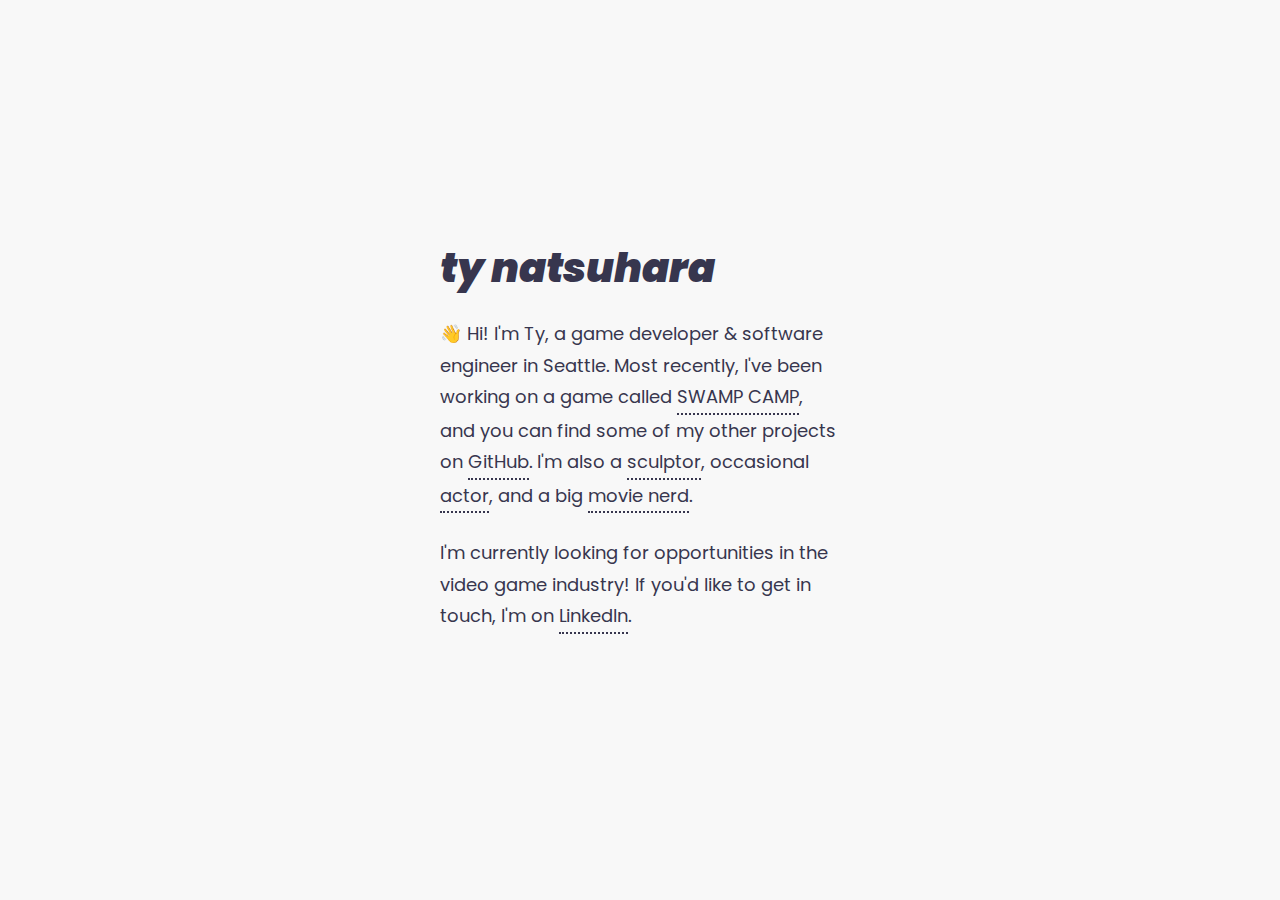
==== index.html @ 712ce53b "🥚" ====
<!DOCTYPE html>
<html>
  <head>
    <meta charset="utf-8">
    <title>tyler natsuhara</title>
    <link rel="shortcut icon" type="image/ico" href="images/favicon.ico"/>
    <meta name="viewport" content="width=device-width, initial-scale=1.0">
    <meta name="description" content="game dev, acting, cool guy"/>
    <meta name="keywords" content="tyler natsuhara, ty natsuhara, tyler bonnell, tyler, ty, natsuhara, bonnell, software engineer, game dev, game development, game developer, swamp camp, video game, acting, actor"/>
    <link rel="stylesheet" href="style.css">
    <link href="https://fonts.googleapis.com/css?family=Poppins:400,400i,600,900i&display=block" rel="stylesheet">
    <script>
      const showActingStuff = () => {
        document.getElementById("acting").classList = "open";
      }
    </script>
  </head>
  <body>
    <div id="container">
      <div id="container-inner">
        <div class="innerbox">
          <h1>ty natsuhara</h1>
          <div>
            👋 Hi! I'm Ty, a game developer & software engineer in Seattle. 
            Most recently, I've been working on a game called <a target="_blank" href="https://swamp.camp/">SWAMP CAMP</a>,
            and you can find some of my other projects on <a target="_blank" href="https://github.com/tynatsuhara">GitHub</a>.
            I'm also a <a target="_blank" href="https://www.instagram.com/clay.egg">sculptor</a>, 
            occasional <a style="cursor:pointer" onclick="showActingStuff()">actor</a>, 
            and a big <a target="_blank" href="https://letterboxd.com/gumdad">movie nerd</a>. 
          </div>

          <div>
            I'm currently looking for opportunities in the video game industry! If you'd like to get in touch, 
            I'm on <a target="_blank" href="https://www.linkedin.com/in/tynatsuhara">LinkedIn</a>.
          </div>
          
          <div id="acting">
            <h2>selected acting stuff</h2>
            <div><a target="_blank" href="https://www.the1448projects.org/anonymous"><b>casablanca</b>, theater anonymous 2022</a></div>
            <div><a target="_blank" href="https://www.ponyworld.org/"><b>what we were</b>, pony world 2021</a></div>
            <div><a target="_blank" href="https://drama.washington.edu/events/2019-06-05/body-awareness"><b>body awareness</b>, uw drama 2019</a></div>
            <div><a target="_blank" href="https://drama.washington.edu/events/2018-02-02/uts-presents-new-works-festival"><b>campfire stories</b>, uw uts 2018</a></div>
          </div>
        </div>
      </div>
    </div>
  </body>
</html>
---- style.css ----
html {
  height: 100%;
  background-color: #f8f8f8;
  color: #37364e;
}

body {
  margin: 0;
  height: 100%;
  font-family: 'Poppins', sans-serif;
  font-size: 1.125rem;
  font-weight: 400;
}

#container {
  width: 100%;
  padding: 0;
  height: 100%;
  display: flex;
  align-items: center;
}

#container > div {
  flex: 1;
  height: 100%;
  width: 100%;
  display: flex;
  justify-content: center;
  align-items: center;
}

.innerbox {
  padding: 2rem;
  max-width: 400px;
}

.innerbox > div {
  margin-top: 1.25rem;
  padding-bottom: .25rem;
  line-height: 1.75;
}

h1 {
  margin-block-start: 0;
  margin-block-end: 0;
  font-size: 2.5rem;
  font-style: italic;
  font-weight: 900;
}

h2 {
  margin: 0 0 .25rem 0;
  font-size: 1.125rem;
  font-style: italic;
  font-weight: 400;
}

a {
  background-color: #f8f8f8;
  color: inherit;
  text-decoration: none !important;
  white-space: nowrap;
  display: inline-block;
  transition: background-color .25s ease-in-out;
}

a::after {
  border-color: #37364e;
  content: '';
  border-top: 2px dotted;
  margin-bottom: -2px;
  display: block;
  height: .125rem;
  width: 100%;
}

a:hover {
  background-color: #efeffb;
}

b {
  font-weight: 600;
}

#acting {
  opacity: 0;
  max-height: 0; 
  overflow: hidden;
  transition: max-height 1.5s ease-in-out, opacity .75s ease-in-out;
}

#acting.open {
  opacity: 1;
  max-height: 1000px;
}

#acting > div {
  margin-bottom: .5rem;
}

/* mobile view */
@media all and (max-width: 900px) {
  #container {
    flex-direction: column;
  }
  .innerbox {
    width: 100%;
  }
  a {
    white-space: normal;
  }
}
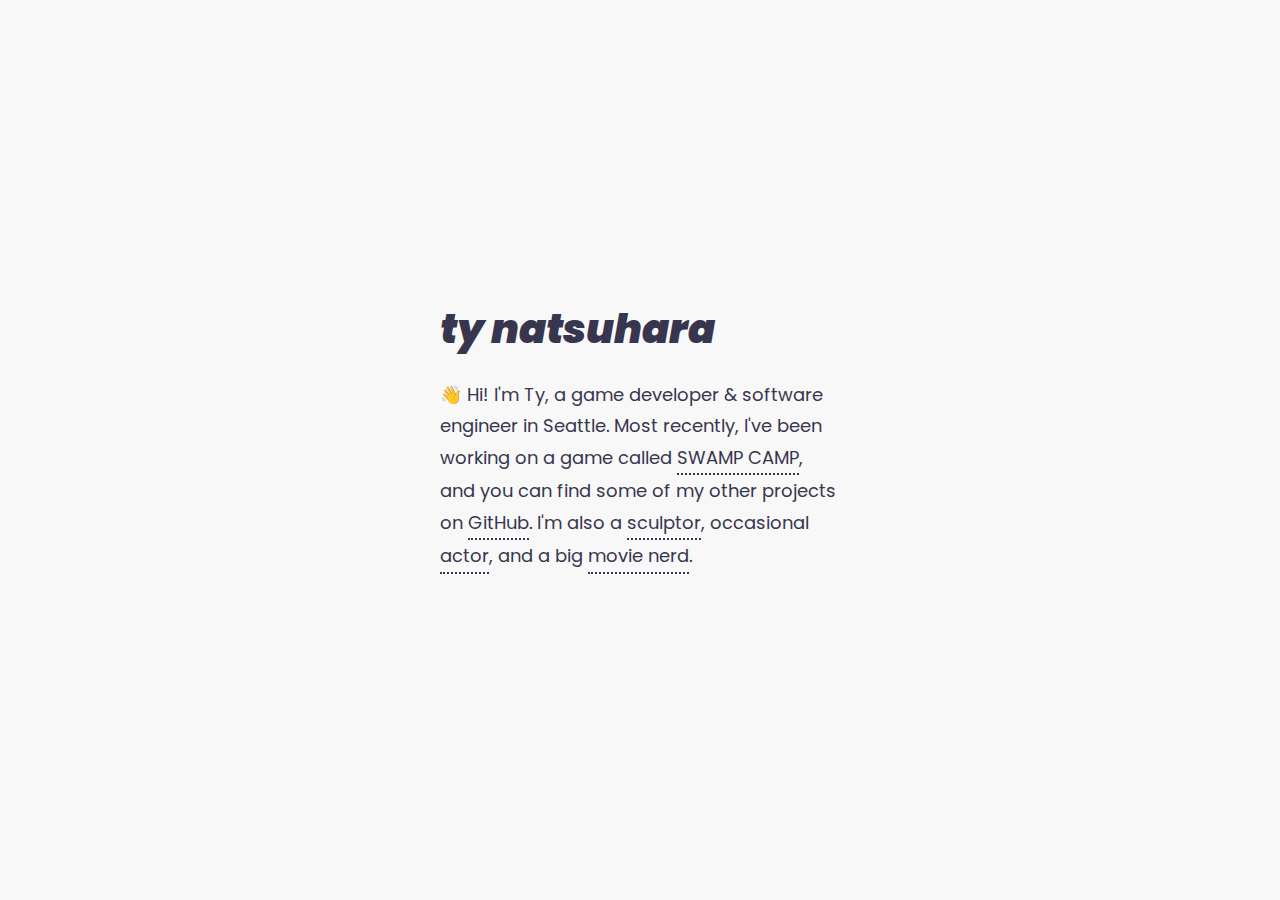
==== commit 4ab68a8b: "remove looking for work section" ====
--- a/index.html
+++ b/index.html
@@ -28,11 +28,6 @@
             occasional <a style="cursor:pointer" onclick="showActingStuff()">actor</a>, 
             and a big <a target="_blank" href="https://letterboxd.com/gumdad">movie nerd</a>. 
           </div>
-
-          <div>
-            I'm currently looking for opportunities in the video game industry! If you'd like to get in touch, 
-            I'm on <a target="_blank" href="https://www.linkedin.com/in/tynatsuhara">LinkedIn</a>.
-          </div>
           
           <div id="acting">
             <h2>selected acting stuff</h2>
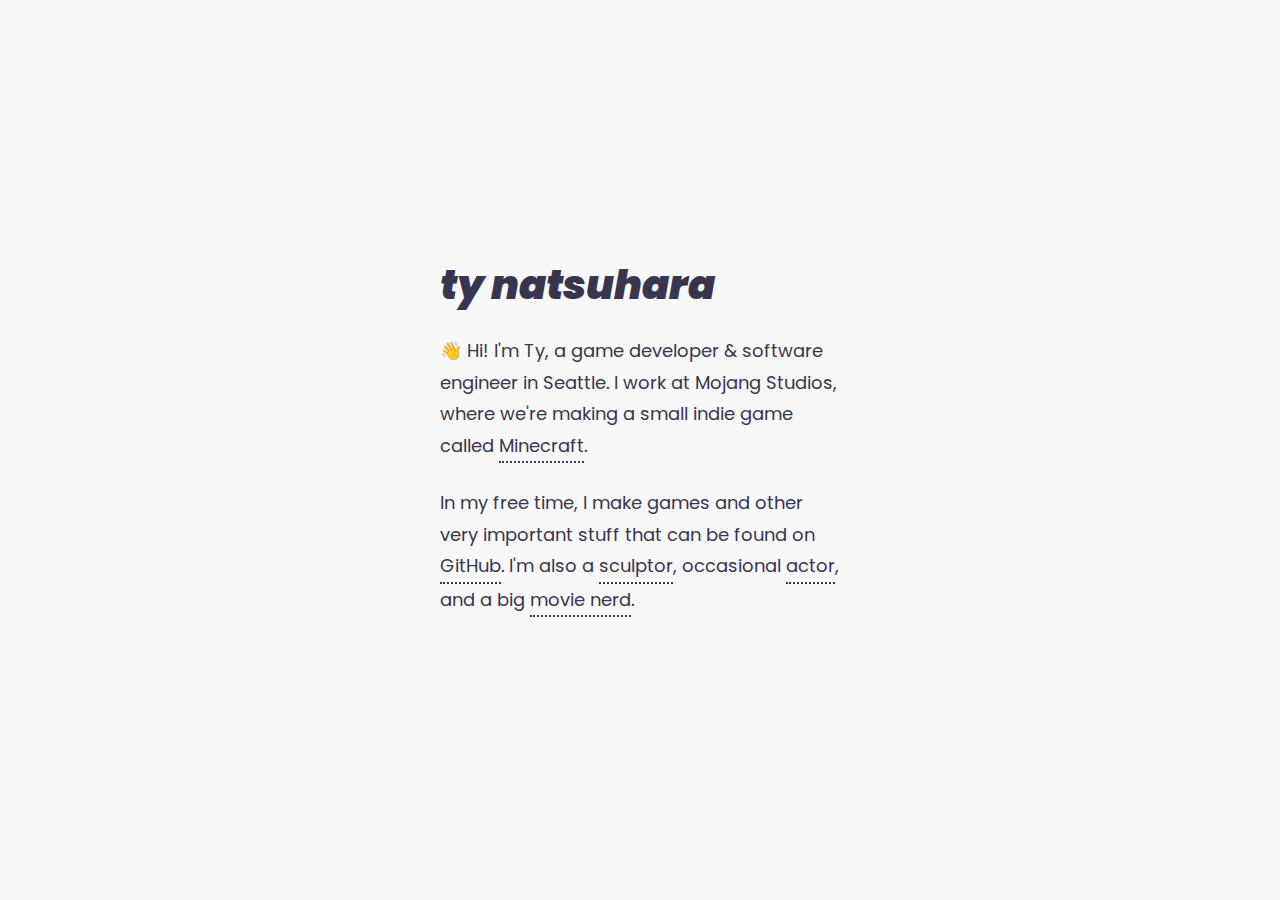
==== commit 4ef61b88: "update" ====
--- a/index.html
+++ b/index.html
@@ -21,9 +21,13 @@
         <div class="innerbox">
           <h1>ty natsuhara</h1>
           <div>
-            👋 Hi! I'm Ty, a game developer & software engineer in Seattle. 
-            Most recently, I've been working on a game called <a target="_blank" href="https://swamp.camp/">SWAMP CAMP</a>,
-            and you can find some of my other projects on <a target="_blank" href="https://github.com/tynatsuhara">GitHub</a>.
+            👋 Hi! I'm Ty, a game developer & software engineer in Seattle. I work at Mojang Studios, where we're making
+            a small indie game called <a target="_blank" href="https://minecraft.net/">Minecraft</a>.
+          </div>
+            
+          <div>
+            In my free time, I make games and other very important stuff that 
+            can be found on <a target="_blank" href="https://github.com/tynatsuhara">GitHub</a>.
             I'm also a <a target="_blank" href="https://www.instagram.com/clay.egg">sculptor</a>, 
             occasional <a style="cursor:pointer" onclick="showActingStuff()">actor</a>, 
             and a big <a target="_blank" href="https://letterboxd.com/gumdad">movie nerd</a>. 
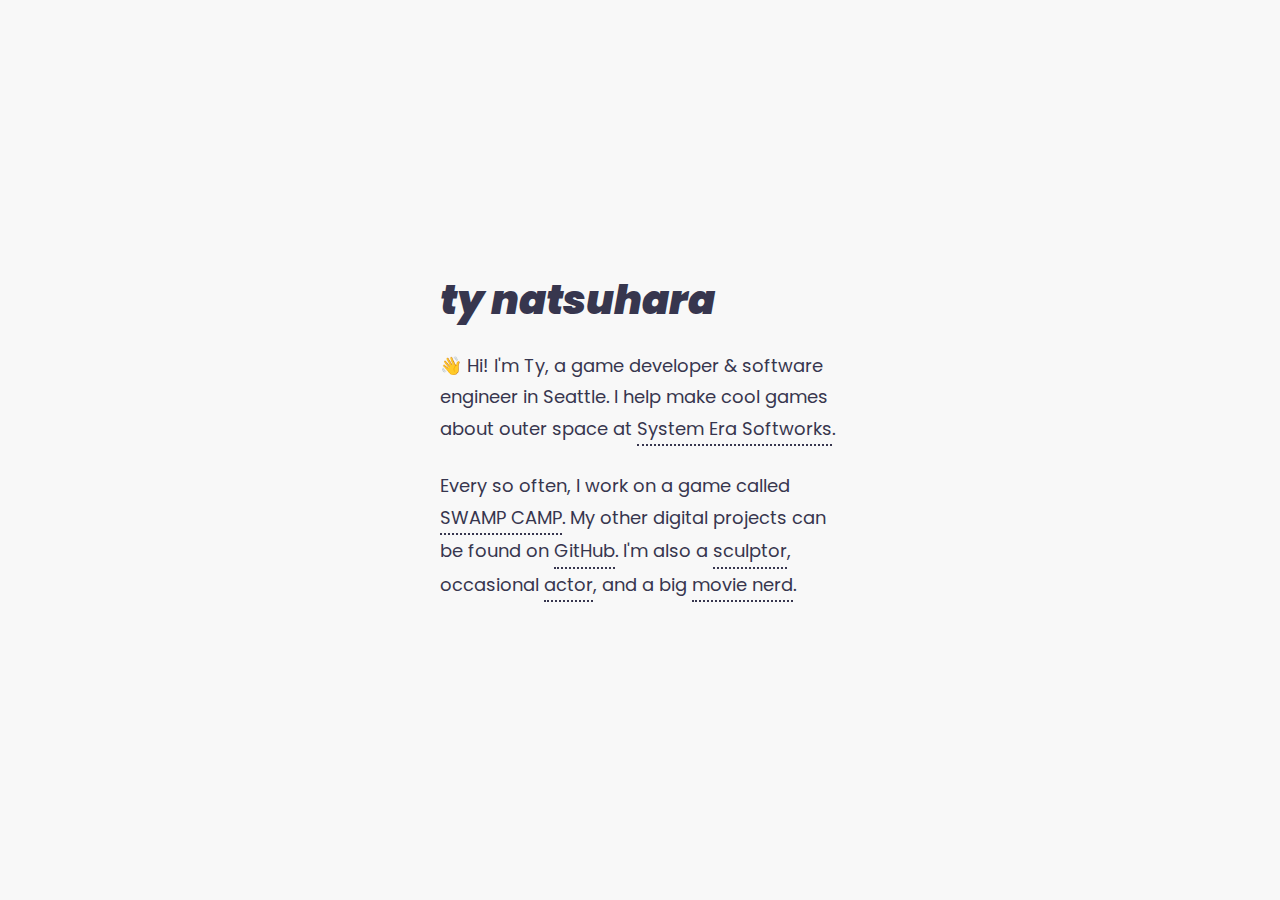
==== commit 2f50f45f: "new job" ====
--- a/index.html
+++ b/index.html
@@ -6,7 +6,7 @@
     <link rel="shortcut icon" type="image/ico" href="images/favicon.ico"/>
     <meta name="viewport" content="width=device-width, initial-scale=1.0">
     <meta name="description" content="game dev, acting, cool guy"/>
-    <meta name="keywords" content="tyler natsuhara, ty natsuhara, tyler bonnell, tyler, ty, natsuhara, bonnell, software engineer, game dev, game development, game developer, swamp camp, video game, acting, actor"/>
+    <meta name="keywords" content="tyler natsuhara, ty natsuhara, tyler bonnell, tyler, ty, natsuhara, bonnell, software engineer, game dev, game development, game developer, swamp camp, video game, acting, actor, system era"/>
     <link rel="stylesheet" href="style.css">
     <link href="https://fonts.googleapis.com/css?family=Poppins:400,400i,600,900i&display=block" rel="stylesheet">
     <script>
@@ -21,13 +21,12 @@
         <div class="innerbox">
           <h1>ty natsuhara</h1>
           <div>
-            👋 Hi! I'm Ty, a game developer & software engineer in Seattle. I work at Mojang Studios, where we're making
-            a small indie game called <a target="_blank" href="https://minecraft.net/">Minecraft</a>.
+            👋 Hi! I'm Ty, a game developer & software engineer in Seattle. I help make cool games about outer space at <a target="_blank" href="https://systemera.net/">System Era Softworks</a>.
           </div>
-            
+
           <div>
-            In my free time, I make games and other very important stuff that 
-            can be found on <a target="_blank" href="https://github.com/tynatsuhara">GitHub</a>.
+            Every so often, I work on a game called <a target="_blank" href="https://swamp.camp/">SWAMP CAMP</a>. 
+            My other digital projects can be found on <a target="_blank" href="https://github.com/tynatsuhara">GitHub</a>.
             I'm also a <a target="_blank" href="https://www.instagram.com/clay.egg">sculptor</a>, 
             occasional <a style="cursor:pointer" onclick="showActingStuff()">actor</a>, 
             and a big <a target="_blank" href="https://letterboxd.com/gumdad">movie nerd</a>. 
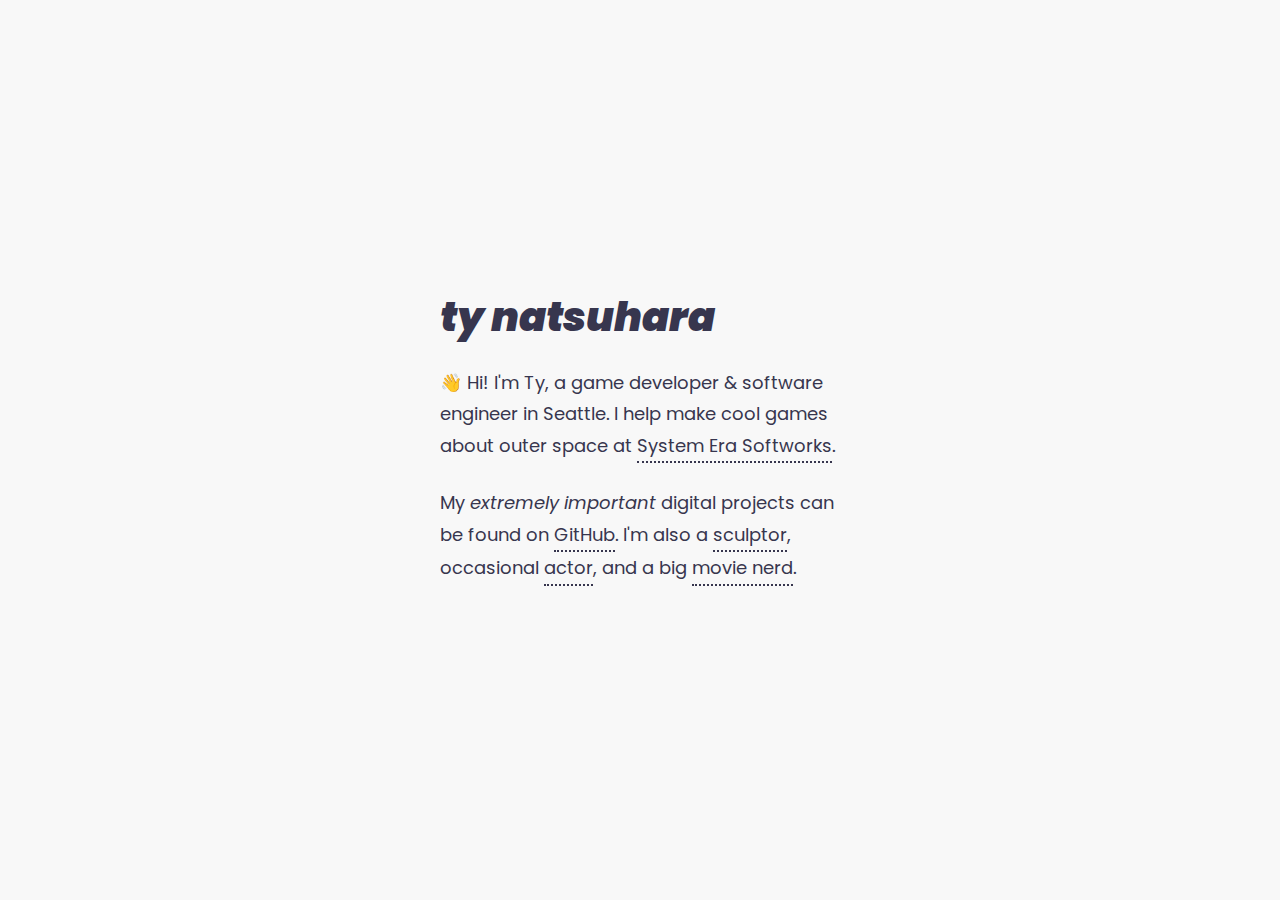
==== commit afed9282: "update" ====
--- a/index.html
+++ b/index.html
@@ -25,8 +25,7 @@
           </div>
 
           <div>
-            Every so often, I work on a game called <a target="_blank" href="https://swamp.camp/">SWAMP CAMP</a>. 
-            My other digital projects can be found on <a target="_blank" href="https://github.com/tynatsuhara">GitHub</a>.
+            My <i>extremely important</i> digital projects can be found on <a target="_blank" href="https://github.com/tynatsuhara">GitHub</a>.
             I'm also a <a target="_blank" href="https://www.instagram.com/clay.egg">sculptor</a>, 
             occasional <a style="cursor:pointer" onclick="showActingStuff()">actor</a>, 
             and a big <a target="_blank" href="https://letterboxd.com/gumdad">movie nerd</a>. 
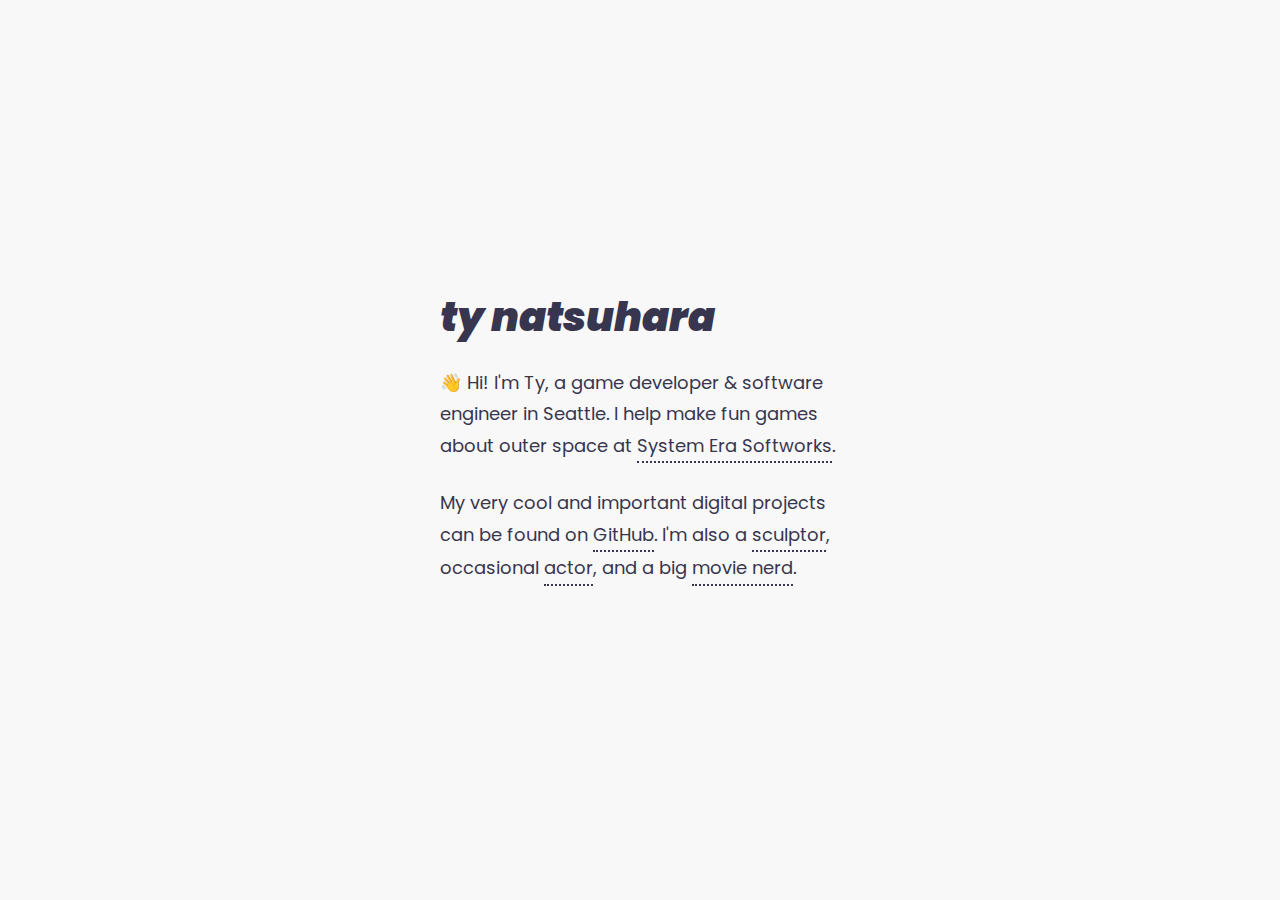
==== commit a8e7da9f: "wording" ====
--- a/index.html
+++ b/index.html
@@ -21,11 +21,11 @@
         <div class="innerbox">
           <h1>ty natsuhara</h1>
           <div>
-            👋 Hi! I'm Ty, a game developer & software engineer in Seattle. I help make cool games about outer space at <a target="_blank" href="https://systemera.net/">System Era Softworks</a>.
+            👋 Hi! I'm Ty, a game developer & software engineer in Seattle. I help make fun games about outer space at <a target="_blank" href="https://systemera.net/">System Era Softworks</a>.
           </div>
 
           <div>
-            My <i>extremely important</i> digital projects can be found on <a target="_blank" href="https://github.com/tynatsuhara">GitHub</a>.
+            My very cool and important digital projects can be found on <a target="_blank" href="https://github.com/tynatsuhara">GitHub</a>.
             I'm also a <a target="_blank" href="https://www.instagram.com/clay.egg">sculptor</a>, 
             occasional <a style="cursor:pointer" onclick="showActingStuff()">actor</a>, 
             and a big <a target="_blank" href="https://letterboxd.com/gumdad">movie nerd</a>. 
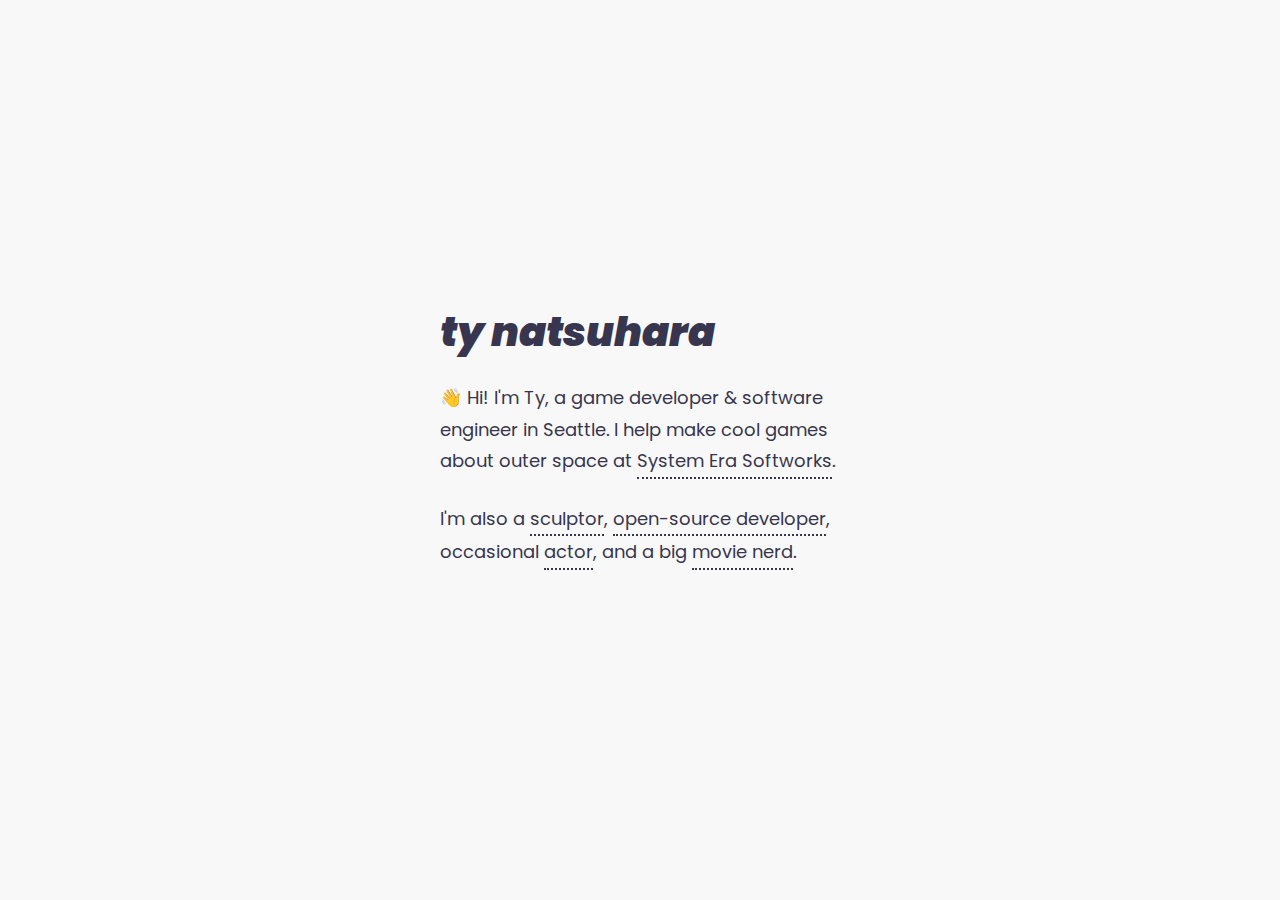
==== commit f5b2a5c4: "ordering" ====
--- a/index.html
+++ b/index.html
@@ -21,12 +21,12 @@
         <div class="innerbox">
           <h1>ty natsuhara</h1>
           <div>
-            👋 Hi! I'm Ty, a game developer & software engineer in Seattle. I help make fun games about outer space at <a target="_blank" href="https://systemera.net/">System Era Softworks</a>.
+            👋 Hi! I'm Ty, a game developer & software engineer in Seattle. I help make cool games about outer space at <a target="_blank" href="https://systemera.net/">System Era Softworks</a>.
           </div>
 
           <div>
-            My very cool and important digital projects can be found on <a target="_blank" href="https://github.com/tynatsuhara">GitHub</a>.
             I'm also a <a target="_blank" href="https://www.instagram.com/clay.egg">sculptor</a>, 
+            <a target="_blank" href="https://github.com/tynatsuhara">open-source developer</a>,
             occasional <a style="cursor:pointer" onclick="showActingStuff()">actor</a>, 
             and a big <a target="_blank" href="https://letterboxd.com/gumdad">movie nerd</a>. 
           </div>
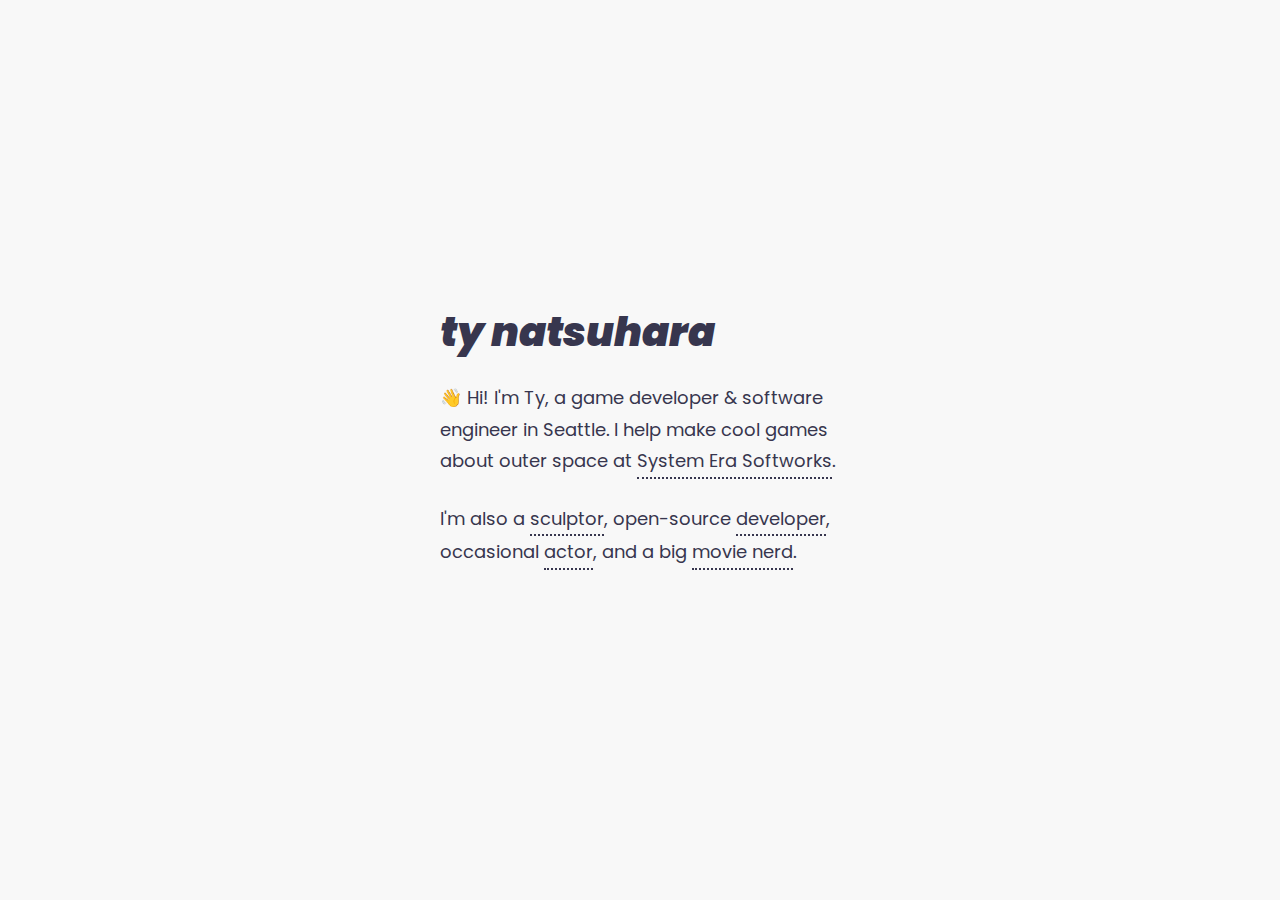
==== commit b9be49d3: "link update" ====
--- a/index.html
+++ b/index.html
@@ -26,7 +26,7 @@
 
           <div>
             I'm also a <a target="_blank" href="https://www.instagram.com/clay.egg">sculptor</a>, 
-            <a target="_blank" href="https://github.com/tynatsuhara">open-source developer</a>,
+            open-source <a target="_blank" href="https://github.com/tynatsuhara">developer</a>,
             occasional <a style="cursor:pointer" onclick="showActingStuff()">actor</a>, 
             and a big <a target="_blank" href="https://letterboxd.com/gumdad">movie nerd</a>. 
           </div>
